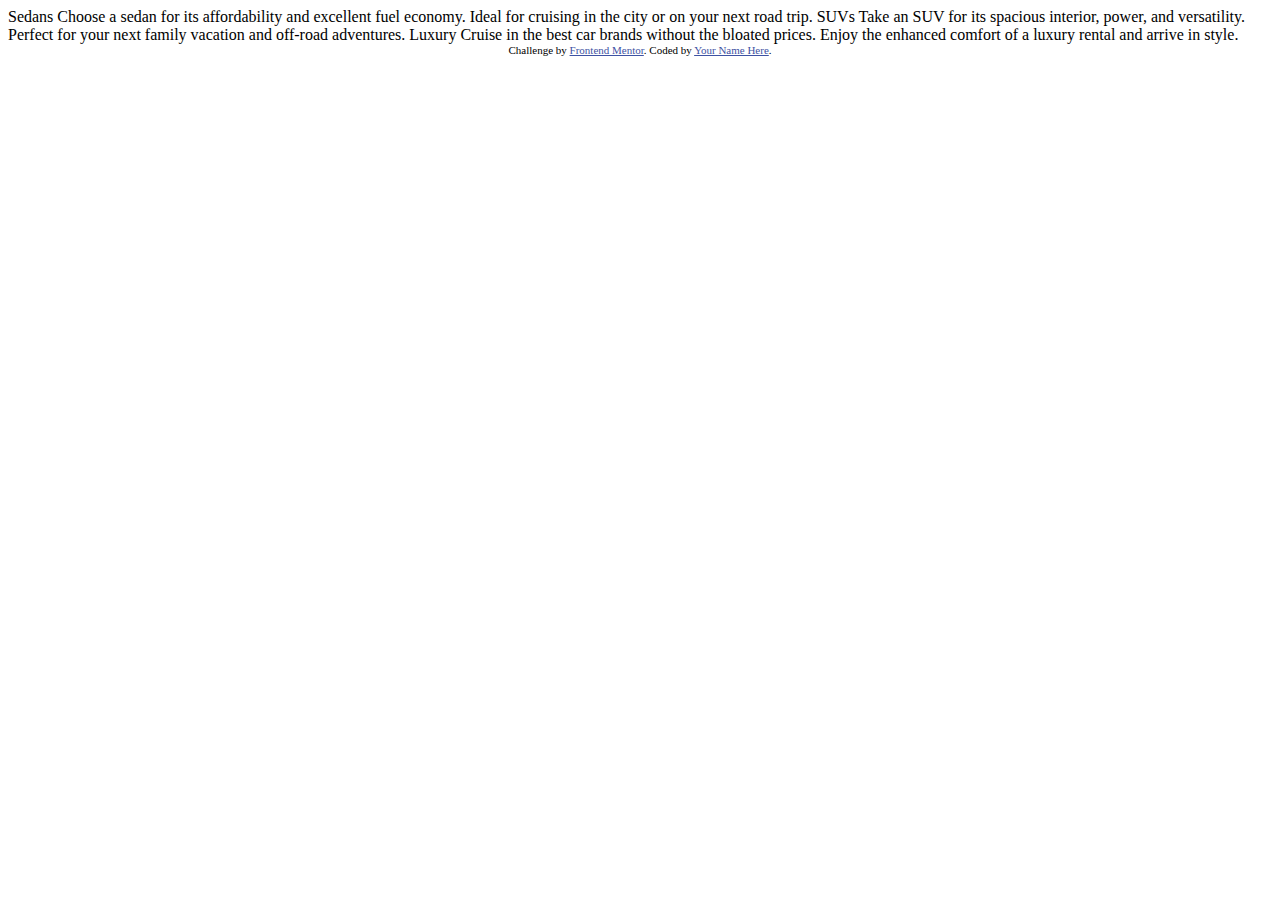
==== 3-column-preview-card-component-main/index.html @ 405280e6 "new challenge" ====
<!DOCTYPE html>
<html lang="en">
<head>
  <meta charset="UTF-8">
  <meta name="viewport" content="width=device-width, initial-scale=1.0"> <!-- displays site properly based on user's device -->

  <link rel="icon" type="image/png" sizes="32x32" href="./images/favicon-32x32.png">
  
  <title>Frontend Mentor | 3-column preview card component</title>

  <!-- Feel free to remove these styles or customise in your own stylesheet 👍 -->
  <style>
    .attribution { font-size: 11px; text-align: center; }
    .attribution a { color: hsl(228, 45%, 44%); }
  </style>
</head>
<body>
  
  Sedans
  Choose a sedan for its affordability and excellent fuel economy. Ideal for cruising in the city 
  or on your next road trip.

  SUVs
  Take an SUV for its spacious interior, power, and versatility. Perfect for your next family vacation 
  and off-road adventures.

  Luxury
  Cruise in the best car brands without the bloated prices. Enjoy the enhanced comfort of a luxury 
  rental and arrive in style.
  
  <div class="attribution">
    Challenge by <a href="https://www.frontendmentor.io?ref=challenge" target="_blank">Frontend Mentor</a>. 
    Coded by <a href="#">Your Name Here</a>.
  </div>
</body>
</html>
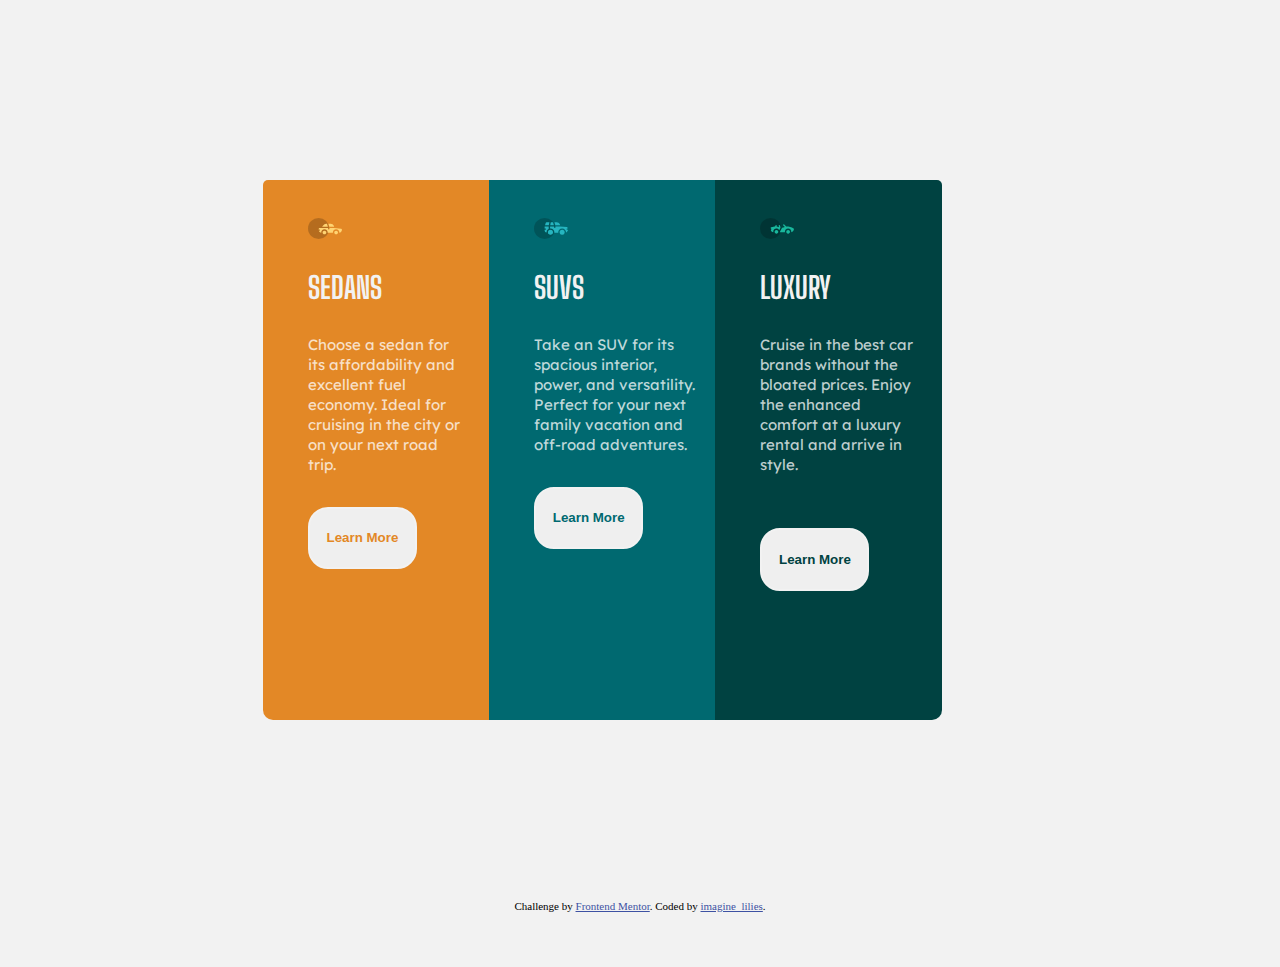
==== commit c4e0351e: "new changes" ====
--- a/3-column-preview-card-component-main/index.html
+++ b/3-column-preview-card-component-main/index.html
@@ -4,33 +4,51 @@
   <meta charset="UTF-8">
   <meta name="viewport" content="width=device-width, initial-scale=1.0"> <!-- displays site properly based on user's device -->
 
-  <link rel="icon" type="image/png" sizes="32x32" href="./images/favicon-32x32.png">
-  
+  <link rel="icon" type="image/png" sizes="32x32" href="favicon-32x32.png">
+  <link rel="stylesheet" href="./style.css"/>
   <title>Frontend Mentor | 3-column preview card component</title>
-
-  <!-- Feel free to remove these styles or customise in your own stylesheet 👍 -->
-  <style>
-    .attribution { font-size: 11px; text-align: center; }
-    .attribution a { color: hsl(228, 45%, 44%); }
-  </style>
+  <link rel="preconnect" href="https://fonts.googleapis.com" />
+    <link rel="preconnect" href="https://fonts.gstatic.com" crossorigin />
+    <link
+      href="https://fonts.googleapis.com/css2?family=Big+Shoulders+Display:wght@700&family=Lexend+Deca&display=swap"
+      rel="stylesheet"
+    />
 </head>
 <body>
-  
-  Sedans
-  Choose a sedan for its affordability and excellent fuel economy. Ideal for cruising in the city 
-  or on your next road trip.
-
-  SUVs
-  Take an SUV for its spacious interior, power, and versatility. Perfect for your next family vacation 
-  and off-road adventures.
-
-  Luxury
-  Cruise in the best car brands without the bloated prices. Enjoy the enhanced comfort of a luxury 
-  rental and arrive in style.
-  
+  <main>
+    <div class="container-1 contain">
+      <img src="./icon-sedans.svg" class="img-icons" alt="img-sedans" />
+      <h1>SEDANS</h1>
+      <p class="note-1">
+        Choose a sedan for its affordability and excellent fuel economy. Ideal
+        for cruising in the city or on your next road trip.
+      </p>
+      <input type="button" id="button" value="Learn More" />
+    </div>
+    <div class="container-2 contain">
+      <img src="./icon-suvs.svg" class="img-icons" alt="img-suvs" />
+      <h1>SUVS</h1>
+      <i class="fas fa-car"></i>
+      <p class="note-2">
+        Take an SUV for its spacious interior, power, and
+        versatility. Perfect for your next family vacation and off-road
+        adventures.
+      </p>
+      <input type="button" id="button" value="Learn More" />
+    </div>
+    <div class="container-3 contain">
+      <img src="./icon-luxury.svg" class="img-icons" alt="luxury" />
+      <h1>LUXURY</h1>
+      <p class="note-3">
+        Cruise in the best car brands without the bloated prices. Enjoy the
+        enhanced comfort at a luxury rental and arrive in style.
+      </p>
+      <input type="button" id="button" value="Learn More" />
+    </div>
+  </main>
   <div class="attribution">
     Challenge by <a href="https://www.frontendmentor.io?ref=challenge" target="_blank">Frontend Mentor</a>. 
-    Coded by <a href="#">Your Name Here</a>.
+    Coded by <a href="#">imagine_lilies</a>.
   </div>
 </body>
 </html>--- a/3-column-preview-card-component-main/style.css
+++ b/3-column-preview-card-component-main/style.css
@@ -0,0 +1,160 @@
+* {
+  margin: 0;
+  padding: 0;
+  box-sizing: border-box;
+}
+
+html,
+body {
+  height: 100%;
+}
+
+html {
+  display: table;
+  margin: auto;
+}
+
+body {
+  display: table-cell;
+  vertical-align: middle;
+  font-size: 15px;
+  background-color: hsl(0, 0%, 95%);
+}
+
+main {
+  max-width: 90%;
+  min-height: 100vh;
+  display: flex;
+  justify-content: center;
+  align-items: center;
+  margin-top: 3em auto;
+}
+.img-icons {
+  max-width: 25%;
+  display: block;
+  margin-top: -2.5em;
+  margin-bottom: 2em;
+}
+.container-1 {
+  background-color: hsl(31, 77%, 52%);
+  border-top-left-radius: 5px;
+  border-bottom-left-radius: 10px;
+}
+.container-2 {
+  background-color: hsl(184, 100%, 22%);
+}
+.container-3 {
+  background-color: hsl(179, 100%, 13%);
+  border-top-right-radius: 5px;
+  border-bottom-right-radius: 10px;
+}
+.contain {
+  padding: 5em 3em;
+  min-width: 20%;
+  height: 60vh;
+  min-height: 55%;
+}
+h1 {
+  padding-bottom: 1em;
+  color: hsl(0, 0%, 95%);
+  font-family: "Big Shoulders Display";
+  font-weight: 700;
+}
+
+p {
+  color: hsla(0, 0%, 100%, 0.75);
+  line-height: 20px;
+  width: 161.4px;
+  font-family: "Lexend Deca";
+  font-weight: 400;
+}
+#button:hover {
+  cursor: pointer;
+}
+#button {
+  border: 2px solid hsl(0, 0%, 95%);
+  width: 80%;
+  height: 16%;
+  border-radius: 20px;
+  padding: 0.5em;
+  font-weight: 700;
+  
+}
+.container-1 input {
+  color: hsl(31, 77%, 52%);
+   margin: 2.4em auto 5em auto;
+}
+.container-2 input {
+  color: hsl(184, 100%, 22%);
+margin: 2.4em auto 5em auto; 
+}
+.container-3 input {
+  color: hsl(179, 100%, 13%);
+   margin: 4em auto 4em auto; 
+}
+
+.container-1 input:hover {
+  background-color: hsl(31, 77%, 52%);
+  color: hsl(0, 0%, 95%);
+}
+.container-2 input:hover {
+  background-color: hsl(184, 100%, 22%);
+  color: hsl(0, 0%, 95%);
+}
+.container-3 input:hover {
+  background-color: hsl(179, 100%, 13%);
+  color: hsl(0, 0%, 95%);
+}
+.attribution {
+  font-size: 11px;
+  text-align: center;
+  padding-bottom: 5em;
+}
+.attribution a {
+  color: hsl(228, 45%, 44%);
+}
+
+@media (max-width: 600px) {
+  main {
+    display: flex;
+    flex-direction: column;
+  }
+
+  .container-1 {
+    border-top-left-radius: 5px;
+    border-top-right-radius: 5px;
+    border-bottom-left-radius: 0px;
+  }
+
+  .container-3 {
+    border-bottom-left-radius: 5px;
+    border-top-right-radius: 0px;
+    border-bottom-right-radius: 5px;
+  }
+
+  .container-1 input {
+    margin: 0.5em auto 8em auto;
+  }
+  .container-2 input {
+    margin: 0.5em auto 4em auto;
+  }
+  .container-3 input {
+    margin: 1.5em auto 6em auto;
+  }
+  
+  p {
+    padding-bottom: 1em;
+    width: 220px;
+    font-size: 14px;
+  }
+  .contain {
+    padding: 5em 2em;
+    max-width: 100%;
+    height: 60vh;
+    min-height: 55%;
+  }
+  #button {
+    width: 60%;
+    height: 18%;
+  }
+}
